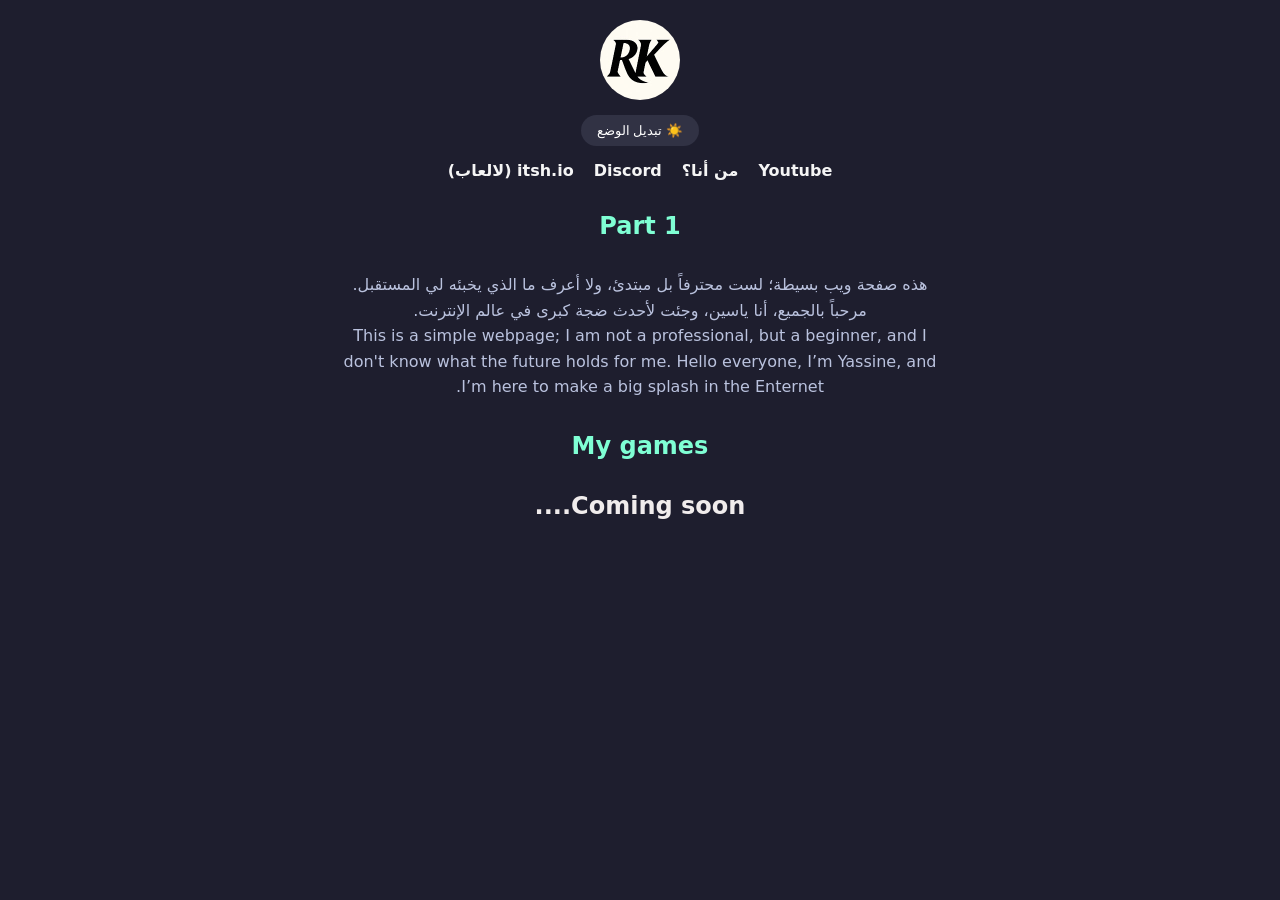
==== index.html @ 98ab7a94 "Add files via upload" ====
<!DOCTYPE html>
<html lang="ar" dir="rtl">
<head>
    <meta name="viewport" content="width=device-width, initial-scale=1.0">
    <meta charset="UTF-8">
    <title> RK Tech</title>
    <link rel="stylesheet" href="styles.css">
    <link rel="icon" type="image/png" href="channels4_profile.jpg">
    
</head>
<body>

    <header>
        <img id="gg" src="channels4_profile.jpg" alt="الصورة الشخصية">
        <button id="theme-toggle-btn" class="smooth-btn">☀️ تبديل الوضع</button>
        <ul class="ul1g2">
            <li><a href="https://www.youtube.com/@AR_RK_Tech_yy" target="_blank">Youtube</a></li>
            <li><a href="coustum.html">من أنا؟</a></li>
            <li><a href="https://discord.gg/NJGBRrWtz" target="_blank">Discord</a></li>
            <li><a href="https://rk-tech-games.itch.io" target="_blank">itsh.io (لالعاب)</a></li>
        </ul>
    </header>

    <section class="sec1">
        <h1 class="h121">Part 1</h1>
        <p class="h123">
            هذه صفحة ويب بسيطة؛ لست محترفاً بل مبتدئ، ولا أعرف ما الذي يخبئه لي المستقبل. مرحباً بالجميع، أنا ياسين، وجئت لأحدث ضجة كبرى في عالم الإنترنت.
            
        </p> 
        <p class="h123">
This is a simple webpage; I am not a professional, but a beginner, and I don't know what the future holds for me. Hello everyone, I’m Yassine, and I’m here to make a big splash in the Enternet.        </p>

    </section>

    <section>
        <div>
            <h1 class="h121">My games</h1>
                <h1 class="g1h12">

                    Coming soon....

                </h1>



        </div>



    </section>

    <script src="script.js"></script>
</body>
</html>
---- styles.css ----
* {
    scroll-behavior: smooth;
    box-sizing: border-box;
    margin: 0;
    padding: 0;
}

body {
    background-color: #1e1e2e;
    color: #ffffff;
    font-family: system-ui, -apple-system, sans-serif;
    transition: background-color 0.3s ease, color 0.3s ease;
    padding: 20px;
}

body.light-theme {
    background-color: #ffffff;
    color: #222222;
}

a {
    text-decoration: none;
}

header {
    display: flex;
    flex-direction: column;
    align-items: center;
    gap: 15px;
    margin-bottom: 30px;
}

#gg {
    height: 80px;
    width: 80px;
    border-radius: 50%;
    object-fit: cover;
}

#theme-toggle-btn {
    padding: 8px 16px;
    border-radius: 20px;
    border: none;
    cursor: pointer;
    background-color: #313244;
    color: #fff;
    transition: transform 0.2s ease, background-color 0.2s ease;
}

#theme-toggle-btn:hover {
   
    transform: scale(1.05); 
}
body.light-theme #theme-toggle-btn {
    background-color: #e6e9ef;
    color: #222;
    transform: 1.1;
}

.ul1g2 {
    display: flex;
    justify-content: center;
    gap: 20px;
    list-style-type: none; 
}

.ul1g2 a {
    color: hsl(0, 0%, 96%);
    font-weight: bold;
}

body.light-theme .ul1g2 a {
    color: #222222;
}

#h1g1 {
    color: aquamarine;
    display: inline;
}

#h1g2 {
    color: hsl(0, 0%, 96%);
    text-align: center;
    margin-top: 20px;
}

body.light-theme #h1g2 {
    color: #222222;
}

#h2g1, #h2g2 {
    display: block;
    max-width: 600px;
    margin: 20px auto;
    text-align: center;
    line-height: 1.8;
    font-size: 1.1rem;
}

#h1g3 {
    color: rgb(248, 255, 253);
    display: block;
    max-width: 200px;
    margin: 20px auto;
    text-align: center;
    background-color: #000000;
    box-shadow: 0 4px 10px rgba(0, 0, 0, 0.3);
    padding: 12px;
    border-radius: 8px;
    transition: transform 0.2s;
}

#h1g3:hover {
    transform: scale(1.05);
}

.hr1 {
    border: none;
    height: 2px;
    background: linear-gradient(to right, transparent, #5e9777e2, transparent);
    margin: 40px auto;
    max-width: 600px;
}

.h121 {
    color: aquamarine;
    text-align: center;
    margin: 2rem auto;
}

.h123 {
    color: #bac2de;
    max-width: 600px;
    margin: 0 auto;
    text-align: center;
    line-height: 1.6;
}

body.light-theme .h123 {
    color: #4c4f69;
}


.g1h12{
    text-align: center;
    color: #f0ecec;
    margin: 0 auto;
    gap:20px;
    
}

.g1h12:hover{
    border-radius: 20px;
    background-color: #ffffff;
    max-width: 300px;
    text-align: center;
    color:#050000;

}

body.light-theme .g1h12 {
    color: #000000;
}

body.light-theme .g1h12:hover{
    color: #fff;
    background-color: #000000;
}
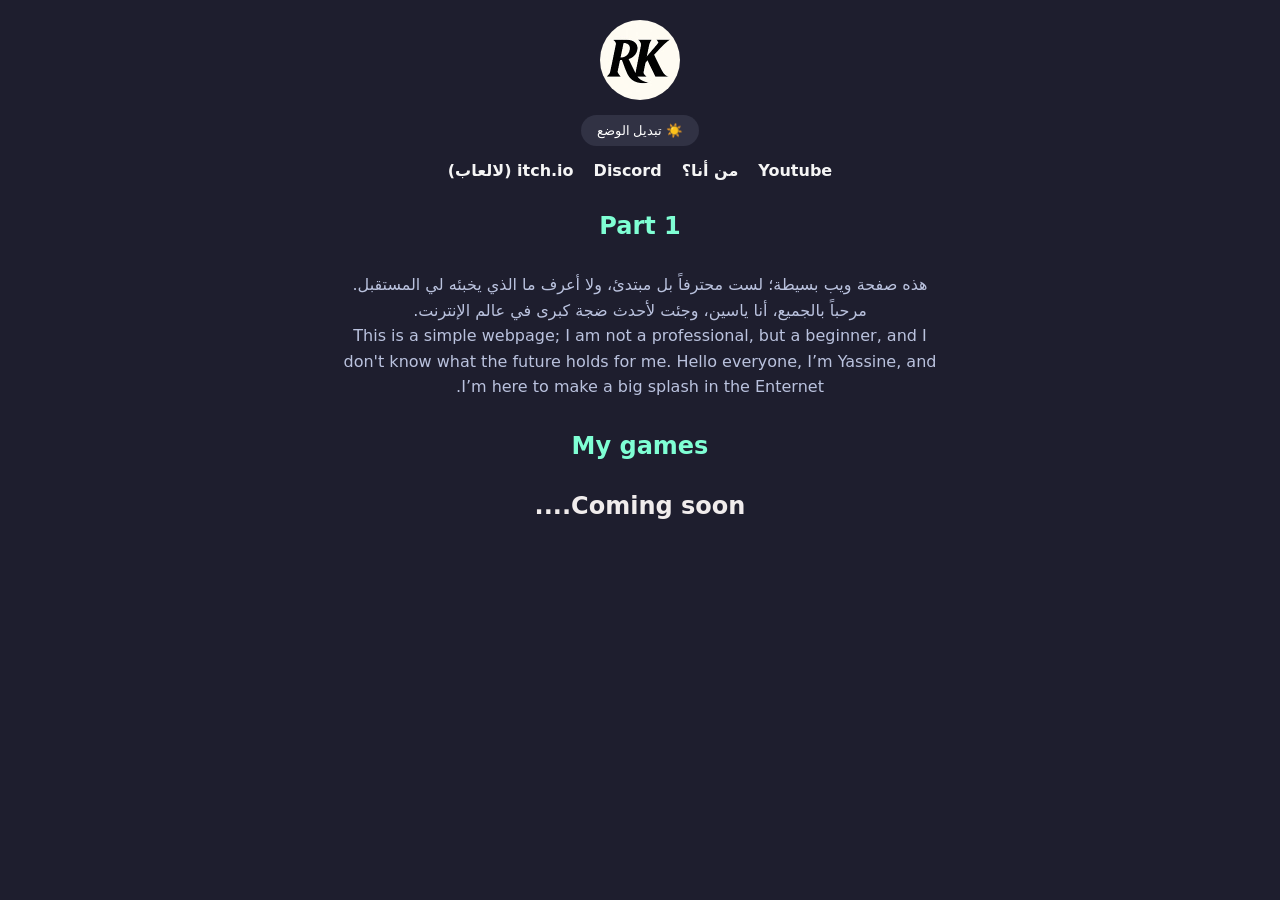
==== commit 8ef562cb: "Update index.html" ====
--- a/index.html
+++ b/index.html
@@ -17,7 +17,7 @@
             <li><a href="https://www.youtube.com/@AR_RK_Tech_yy" target="_blank">Youtube</a></li>
             <li><a href="coustum.html">من أنا؟</a></li>
             <li><a href="https://discord.gg/NJGBRrWtz" target="_blank">Discord</a></li>
-            <li><a href="https://rk-tech-games.itch.io" target="_blank">itsh.io (لالعاب)</a></li>
+            <li><a href="https://rk-tech-games.itch.io" target="_blank">itch.io (لالعاب)</a></li>
         </ul>
     </header>
 
@@ -51,4 +51,4 @@
 
     <script src="script.js"></script>
 </body>
-</html>+</html>
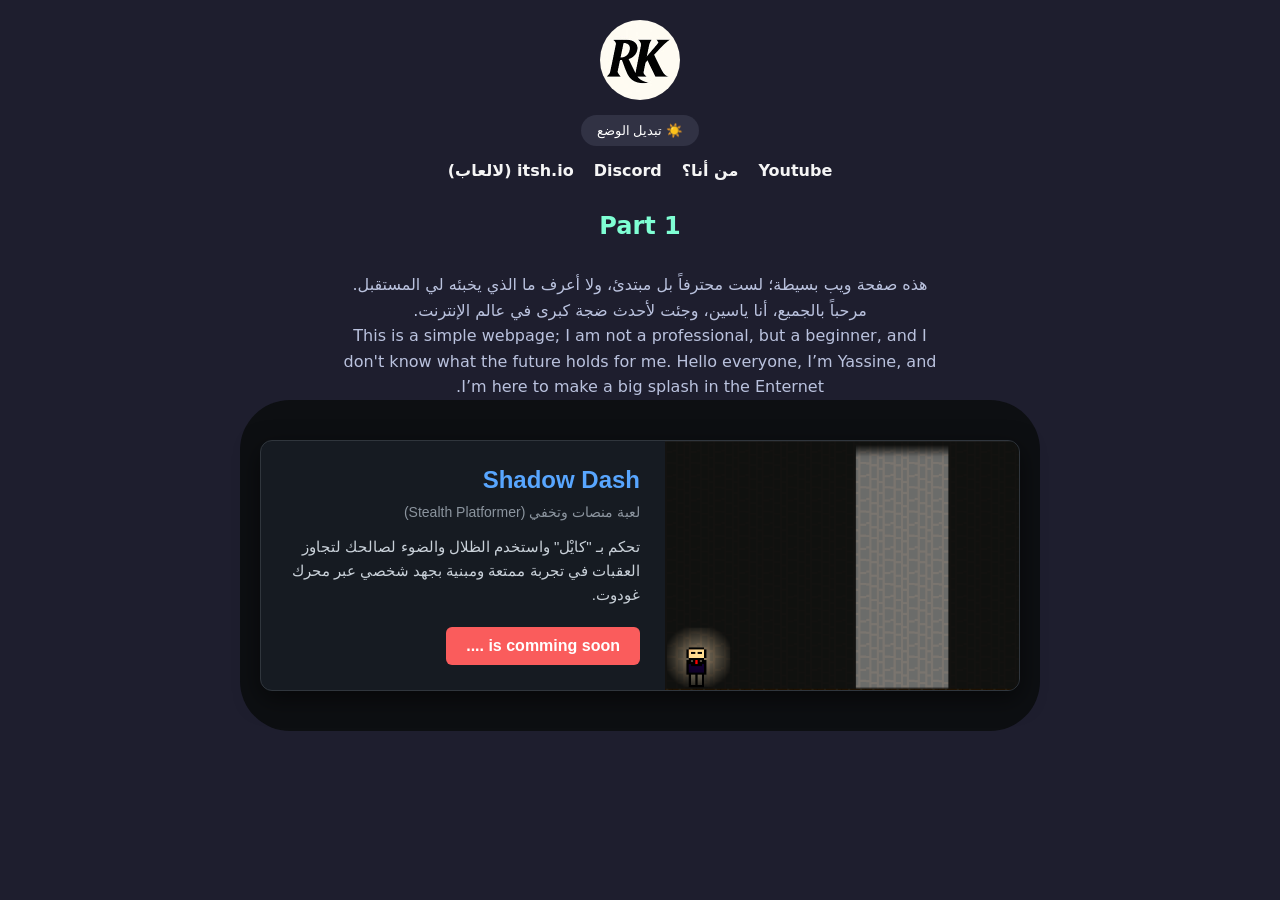
==== commit c832c87b: "Add files via upload" ====
--- a/index.html
+++ b/index.html
@@ -17,7 +17,7 @@
             <li><a href="https://www.youtube.com/@AR_RK_Tech_yy" target="_blank">Youtube</a></li>
             <li><a href="coustum.html">من أنا؟</a></li>
             <li><a href="https://discord.gg/NJGBRrWtz" target="_blank">Discord</a></li>
-            <li><a href="https://rk-tech-games.itch.io" target="_blank">itch.io (لالعاب)</a></li>
+            <li><a href="https://rk-tech-games.itch.io" target="_blank">itsh.io (لالعاب)</a></li>
         </ul>
     </header>
 
@@ -32,23 +32,31 @@
 
     </section>
 
-    <section>
-        <div>
-            <h1 class="h121">My games</h1>
-                <h1 class="g1h12">
-
-                    Coming soon....
-
-                </h1>
-
-
-
+<section class="game-showcase">
+    <div class="game-card">
+        <!-- صور أو مقطع قصير للعبة -->
+        <div class="game-image-container">
+            <img src="Capture.PNG" alt="Shadow Dash Gameplay" class="game-thumb">
         </div>
-
-
-
-    </section>
+        
+        <!-- تفاصيل اللعبة -->
+        <div class="game-info">
+            <h2>Shadow Dash</h2>
+            <p class="game-genre">لعبة منصات وتخفي (Stealth Platformer)</p>
+            <p class="game-desc">
+                تحكم بـ "كايْل" واستخدم الظلال والضوء لصالحك لتجاوز العقبات في تجربة ممتعة ومبنية بجهد شخصي عبر محرك غودوت.
+            </p>
+            
+            <!-- أزرار الروابط الاحترافية -->
+            <div class="game-links">
+                <a href="index.html" target="_blank" class="btn-itch">
+                    <i class="fab fa-itch-io"></i> is comming soon ....
+                </a>
+            </div>
+        </div>
+    </div>
+</section>
 
     <script src="script.js"></script>
 </body>
-</html>
+</html>
--- a/styles.css
+++ b/styles.css
@@ -48,13 +48,13 @@
 }
 
 #theme-toggle-btn:hover {
-   
     transform: scale(1.05); 
 }
+
 body.light-theme #theme-toggle-btn {
     background-color: #e6e9ef;
     color: #222;
-    transform: 1.1;
+    transform: scale(1.1); /* تم التصحيح هنا */
 }
 
 .ul1g2 {
@@ -140,13 +140,11 @@
     color: #4c4f69;
 }
 
-
 .g1h12{
     text-align: center;
     color: #f0ecec;
     margin: 0 auto;
-    gap:20px;
-    
+    gap: 20px;
 }
 
 .g1h12:hover{
@@ -154,8 +152,7 @@
     background-color: #ffffff;
     max-width: 300px;
     text-align: center;
-    color:#050000;
-
+    color: #050000;
 }
 
 body.light-theme .g1h12 {
@@ -165,4 +162,97 @@
 body.light-theme .g1h12:hover{
     color: #fff;
     background-color: #000000;
+}
+
+.game-showcase {
+    display: flex;
+    justify-content: center;
+    padding: 40px 20px;
+    background-color: #0d0f12;
+    font-family: 'Cairo', sans-serif;
+    max-width: 800px;
+    border-radius: 50px;
+    
+}
+
+.game-showcase {
+    display: flex;
+    justify-content: center;
+    padding: 40px 20px;
+    background-color: #0d0f12;
+    font-family: 'Cairo', sans-serif;
+    max-width: 800px;
+    border-radius: 50px;
+    margin: 0 auto; 
+}
+.game-card {
+    display: flex;
+    flex-wrap: wrap;
+    background: #161b22;
+    border: 1px solid #30363d; /* تم تصحيح الخطأ هنا */
+    border-radius: 12px;
+    overflow: hidden;
+    max-width: 800px;
+    width: 100%;
+    box-shadow: 0 8px 24px rgba(0,0,0,0.5);
+    transition: transform 0.3s ease;
+}
+
+.game-card:hover {
+    transform: translateY(-5px);
+}
+
+.game-image-container {
+    flex: 1;
+    min-width: 300px;
+}
+
+.game-thumb {
+    width: 100%;
+    height: 100%;
+    object-fit: cover;
+}
+
+.game-info {
+    flex: 1;
+    padding: 25px;
+    color: #ffffff;
+    display: flex;
+    flex-direction: column;
+    justify-content: space-between;
+}
+
+.game-info h2 {
+    margin: 0 0 10px 0;
+    font-size: 24px;
+    color: #58a6ff;
+}
+
+.game-genre {
+    font-size: 14px;
+    color: #8b949e;
+    margin-bottom: 15px;
+}
+
+.game-desc {
+    font-size: 15px;
+    color: #c9d1d9;
+    line-height: 1.6;
+    margin-bottom: 20px;
+}
+
+.btn-itch {
+    display: inline-block;
+    background-color: #fa5c5c;
+    color: white;
+    padding: 10px 20px;
+    border-radius: 6px;
+    text-decoration: none;
+    font-weight: bold;
+    text-align: center;
+    transition: background-color 0.2s ease;
+}
+
+.btn-itch:hover {
+    background-color: #e04848;
 }
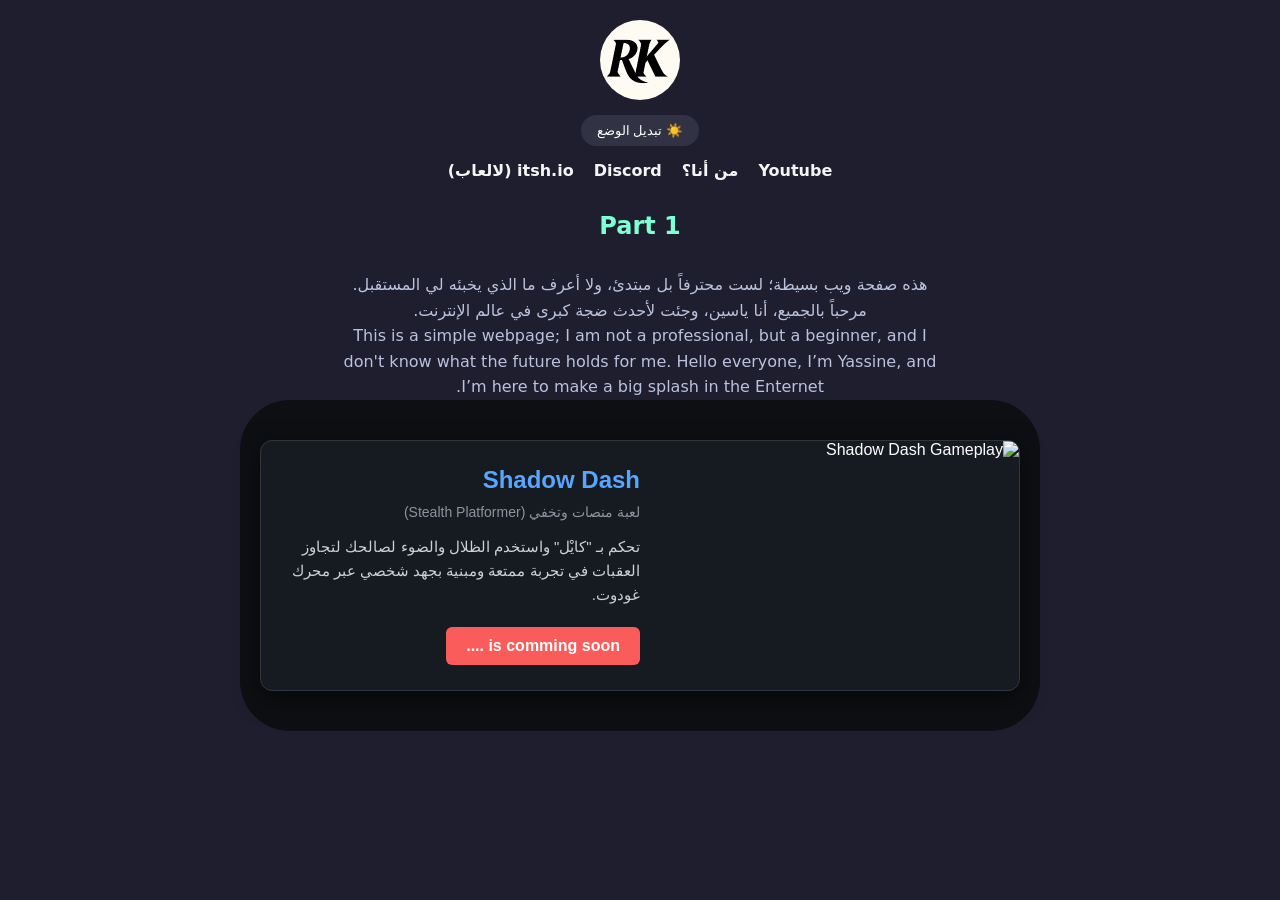
==== commit 1bdc9a62: "Update index.html" ====
--- a/index.html
+++ b/index.html
@@ -31,15 +31,13 @@
 This is a simple webpage; I am not a professional, but a beginner, and I don't know what the future holds for me. Hello everyone, I’m Yassine, and I’m here to make a big splash in the Enternet.        </p>
 
     </section>
-
 <section class="game-showcase">
     <div class="game-card">
-        <!-- صور أو مقطع قصير للعبة -->
         <div class="game-image-container">
-            <img src="Capture.PNG" alt="Shadow Dash Gameplay" class="game-thumb">
+            <!-- تأكد من أن اسم الصورة مطابق تماماً لما هو موجود في مجلدك -->
+            <img src="Capture.png" alt="Shadow Dash Gameplay" class="game-thumb">
         </div>
         
-        <!-- تفاصيل اللعبة -->
         <div class="game-info">
             <h2>Shadow Dash</h2>
             <p class="game-genre">لعبة منصات وتخفي (Stealth Platformer)</p>
@@ -47,10 +45,10 @@
                 تحكم بـ "كايْل" واستخدم الظلال والضوء لصالحك لتجاوز العقبات في تجربة ممتعة ومبنية بجهد شخصي عبر محرك غودوت.
             </p>
             
-            <!-- أزرار الروابط الاحترافية -->
             <div class="game-links">
+                <!-- تم حذف وسم الأيقونة مؤقتاً للتأكد -->
                 <a href="index.html" target="_blank" class="btn-itch">
-                    <i class="fab fa-itch-io"></i> is comming soon ....
+                    is comming soon ....
                 </a>
             </div>
         </div>
@@ -59,4 +57,4 @@
 
     <script src="script.js"></script>
 </body>
-</html>+</html>
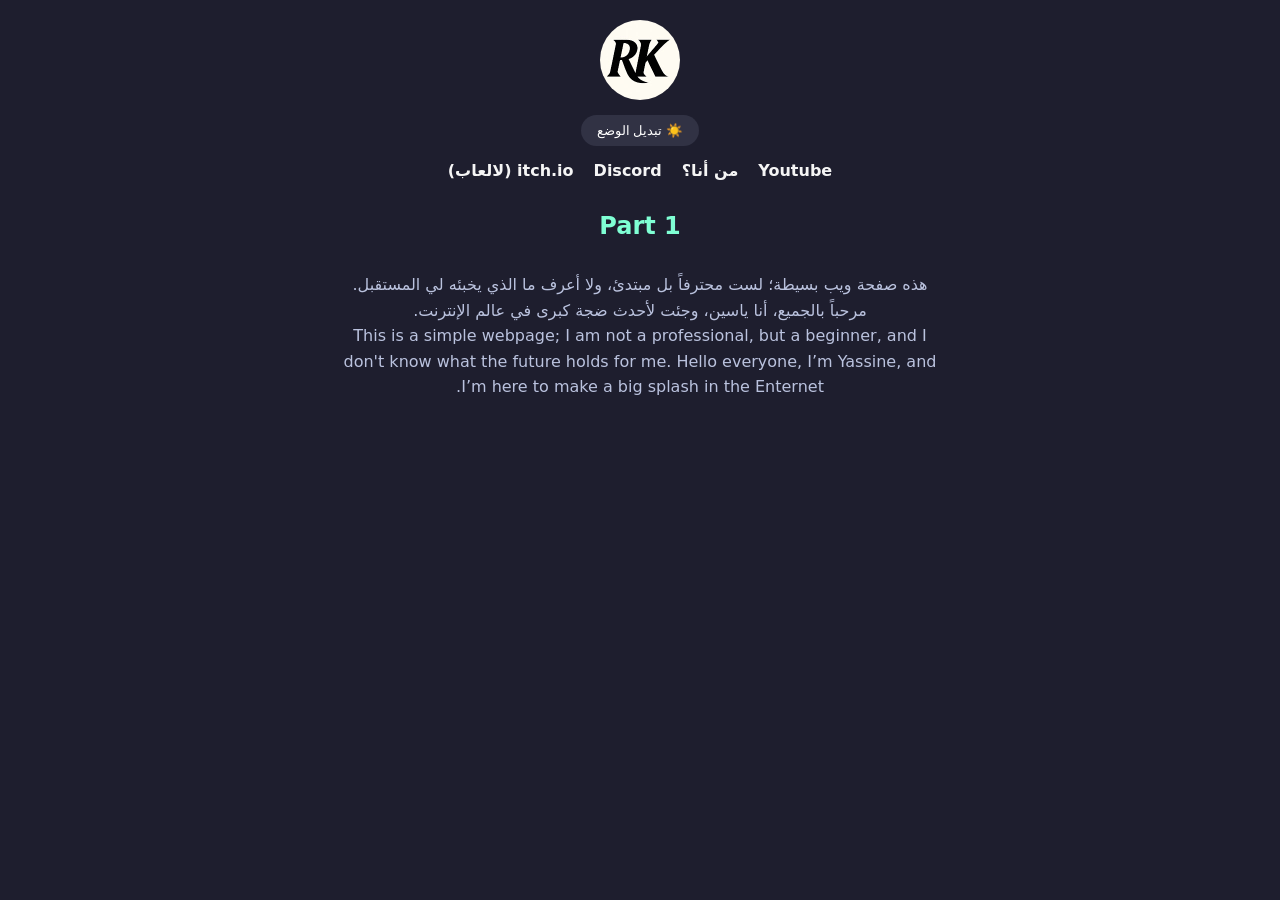
==== commit 213f5b92: "Fix HTML formatting and structure" ====
--- a/index.html
+++ b/index.html
@@ -17,7 +17,7 @@
             <li><a href="https://www.youtube.com/@AR_RK_Tech_yy" target="_blank">Youtube</a></li>
             <li><a href="coustum.html">من أنا؟</a></li>
             <li><a href="https://discord.gg/NJGBRrWtz" target="_blank">Discord</a></li>
-            <li><a href="https://rk-tech-games.itch.io" target="_blank">itsh.io (لالعاب)</a></li>
+            <li><a href="https://rk-tech-games.itch.io" target="_blank">itch.io (لالعاب)</a></li>
         </ul>
     </header>
 
@@ -31,29 +31,7 @@
 This is a simple webpage; I am not a professional, but a beginner, and I don't know what the future holds for me. Hello everyone, I’m Yassine, and I’m here to make a big splash in the Enternet.        </p>
 
     </section>
-<section class="game-showcase">
-    <div class="game-card">
-        <div class="game-image-container">
-            <!-- تأكد من أن اسم الصورة مطابق تماماً لما هو موجود في مجلدك -->
-            <img src="Capture.png" alt="Shadow Dash Gameplay" class="game-thumb">
-        </div>
-        
-        <div class="game-info">
-            <h2>Shadow Dash</h2>
-            <p class="game-genre">لعبة منصات وتخفي (Stealth Platformer)</p>
-            <p class="game-desc">
-                تحكم بـ "كايْل" واستخدم الظلال والضوء لصالحك لتجاوز العقبات في تجربة ممتعة ومبنية بجهد شخصي عبر محرك غودوت.
-            </p>
-            
-            <div class="game-links">
-                <!-- تم حذف وسم الأيقونة مؤقتاً للتأكد -->
-                <a href="index.html" target="_blank" class="btn-itch">
-                    is comming soon ....
-                </a>
-            </div>
-        </div>
-    </div>
-</section>
+
 
     <script src="script.js"></script>
 </body>
--- a/styles.css
+++ b/styles.css
@@ -162,97 +162,3 @@
 body.light-theme .g1h12:hover{
     color: #fff;
     background-color: #000000;
-}
-
-.game-showcase {
-    display: flex;
-    justify-content: center;
-    padding: 40px 20px;
-    background-color: #0d0f12;
-    font-family: 'Cairo', sans-serif;
-    max-width: 800px;
-    border-radius: 50px;
-    
-}
-
-.game-showcase {
-    display: flex;
-    justify-content: center;
-    padding: 40px 20px;
-    background-color: #0d0f12;
-    font-family: 'Cairo', sans-serif;
-    max-width: 800px;
-    border-radius: 50px;
-    margin: 0 auto; 
-}
-.game-card {
-    display: flex;
-    flex-wrap: wrap;
-    background: #161b22;
-    border: 1px solid #30363d; /* تم تصحيح الخطأ هنا */
-    border-radius: 12px;
-    overflow: hidden;
-    max-width: 800px;
-    width: 100%;
-    box-shadow: 0 8px 24px rgba(0,0,0,0.5);
-    transition: transform 0.3s ease;
-}
-
-.game-card:hover {
-    transform: translateY(-5px);
-}
-
-.game-image-container {
-    flex: 1;
-    min-width: 300px;
-}
-
-.game-thumb {
-    width: 100%;
-    height: 100%;
-    object-fit: cover;
-}
-
-.game-info {
-    flex: 1;
-    padding: 25px;
-    color: #ffffff;
-    display: flex;
-    flex-direction: column;
-    justify-content: space-between;
-}
-
-.game-info h2 {
-    margin: 0 0 10px 0;
-    font-size: 24px;
-    color: #58a6ff;
-}
-
-.game-genre {
-    font-size: 14px;
-    color: #8b949e;
-    margin-bottom: 15px;
-}
-
-.game-desc {
-    font-size: 15px;
-    color: #c9d1d9;
-    line-height: 1.6;
-    margin-bottom: 20px;
-}
-
-.btn-itch {
-    display: inline-block;
-    background-color: #fa5c5c;
-    color: white;
-    padding: 10px 20px;
-    border-radius: 6px;
-    text-decoration: none;
-    font-weight: bold;
-    text-align: center;
-    transition: background-color 0.2s ease;
-}
-
-.btn-itch:hover {
-    background-color: #e04848;
-}
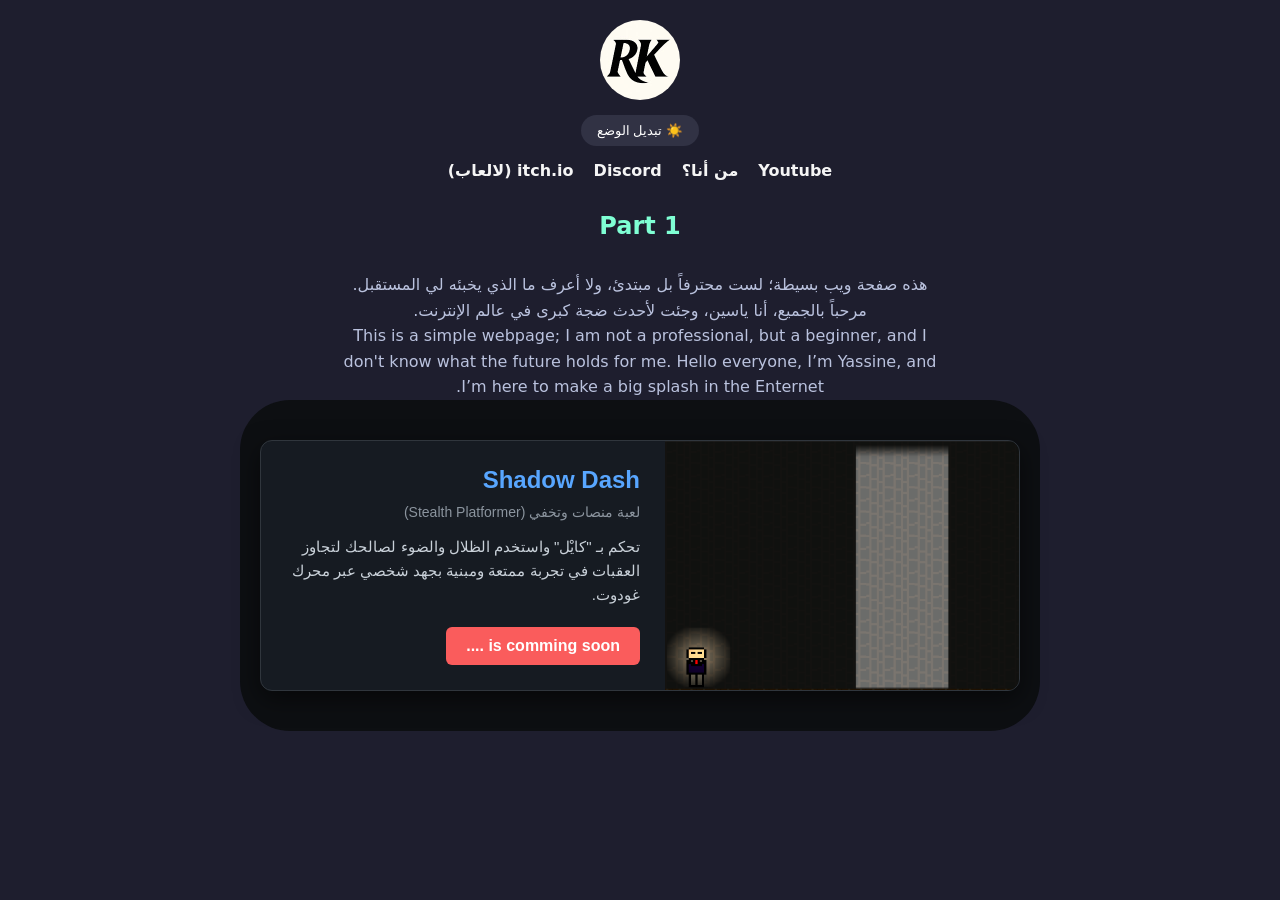
==== commit b0764920: "Add files via upload" ====
--- a/index.html
+++ b/index.html
@@ -32,7 +32,31 @@
 
     </section>
 
+<section class="game-showcase">
+    <div class="game-card">
+        <!-- صور أو مقطع قصير للعبة -->
+        <div class="game-image-container">
+            <img src="Capture.PNG" alt="Shadow Dash Gameplay" class="game-thumb">
+        </div>
+        
+        <!-- تفاصيل اللعبة -->
+        <div class="game-info">
+            <h2>Shadow Dash</h2>
+            <p class="game-genre">لعبة منصات وتخفي (Stealth Platformer)</p>
+            <p class="game-desc">
+                تحكم بـ "كايْل" واستخدم الظلال والضوء لصالحك لتجاوز العقبات في تجربة ممتعة ومبنية بجهد شخصي عبر محرك غودوت.
+            </p>
+            
+            <!-- أزرار الروابط الاحترافية -->
+            <div class="game-links">
+                <a href="index.html" target="_blank" class="btn-itch">
+                    <i class="fab fa-itch-io"></i> is comming soon ....
+                </a>
+            </div>
+        </div>
+    </div>
+</section>
 
     <script src="script.js"></script>
 </body>
-</html>
+</html>
--- a/styles.css
+++ b/styles.css
@@ -162,3 +162,97 @@
 body.light-theme .g1h12:hover{
     color: #fff;
     background-color: #000000;
+}
+
+.game-showcase {
+    display: flex;
+    justify-content: center;
+    padding: 40px 20px;
+    background-color: #0d0f12;
+    font-family: 'Cairo', sans-serif;
+    max-width: 800px;
+    border-radius: 50px;
+    
+}
+
+.game-showcase {
+    display: flex;
+    justify-content: center;
+    padding: 40px 20px;
+    background-color: #0d0f12;
+    font-family: 'Cairo', sans-serif;
+    max-width: 800px;
+    border-radius: 50px;
+    margin: 0 auto; 
+}
+.game-card {
+    display: flex;
+    flex-wrap: wrap;
+    background: #161b22;
+    border: 1px solid #30363d; /* تم تصحيح الخطأ هنا */
+    border-radius: 12px;
+    overflow: hidden;
+    max-width: 800px;
+    width: 100%;
+    box-shadow: 0 8px 24px rgba(0,0,0,0.5);
+    transition: transform 0.3s ease;
+}
+
+.game-card:hover {
+    transform: translateY(-5px);
+}
+
+.game-image-container {
+    flex: 1;
+    min-width: 300px;
+}
+
+.game-thumb {
+    width: 100%;
+    height: 100%;
+    object-fit: cover;
+}
+
+.game-info {
+    flex: 1;
+    padding: 25px;
+    color: #ffffff;
+    display: flex;
+    flex-direction: column;
+    justify-content: space-between;
+}
+
+.game-info h2 {
+    margin: 0 0 10px 0;
+    font-size: 24px;
+    color: #58a6ff;
+}
+
+.game-genre {
+    font-size: 14px;
+    color: #8b949e;
+    margin-bottom: 15px;
+}
+
+.game-desc {
+    font-size: 15px;
+    color: #c9d1d9;
+    line-height: 1.6;
+    margin-bottom: 20px;
+}
+
+.btn-itch {
+    display: inline-block;
+    background-color: #fa5c5c;
+    color: white;
+    padding: 10px 20px;
+    border-radius: 6px;
+    text-decoration: none;
+    font-weight: bold;
+    text-align: center;
+    transition: background-color 0.2s ease;
+}
+
+.btn-itch:hover {
+    background-color: #e04848;
+}
